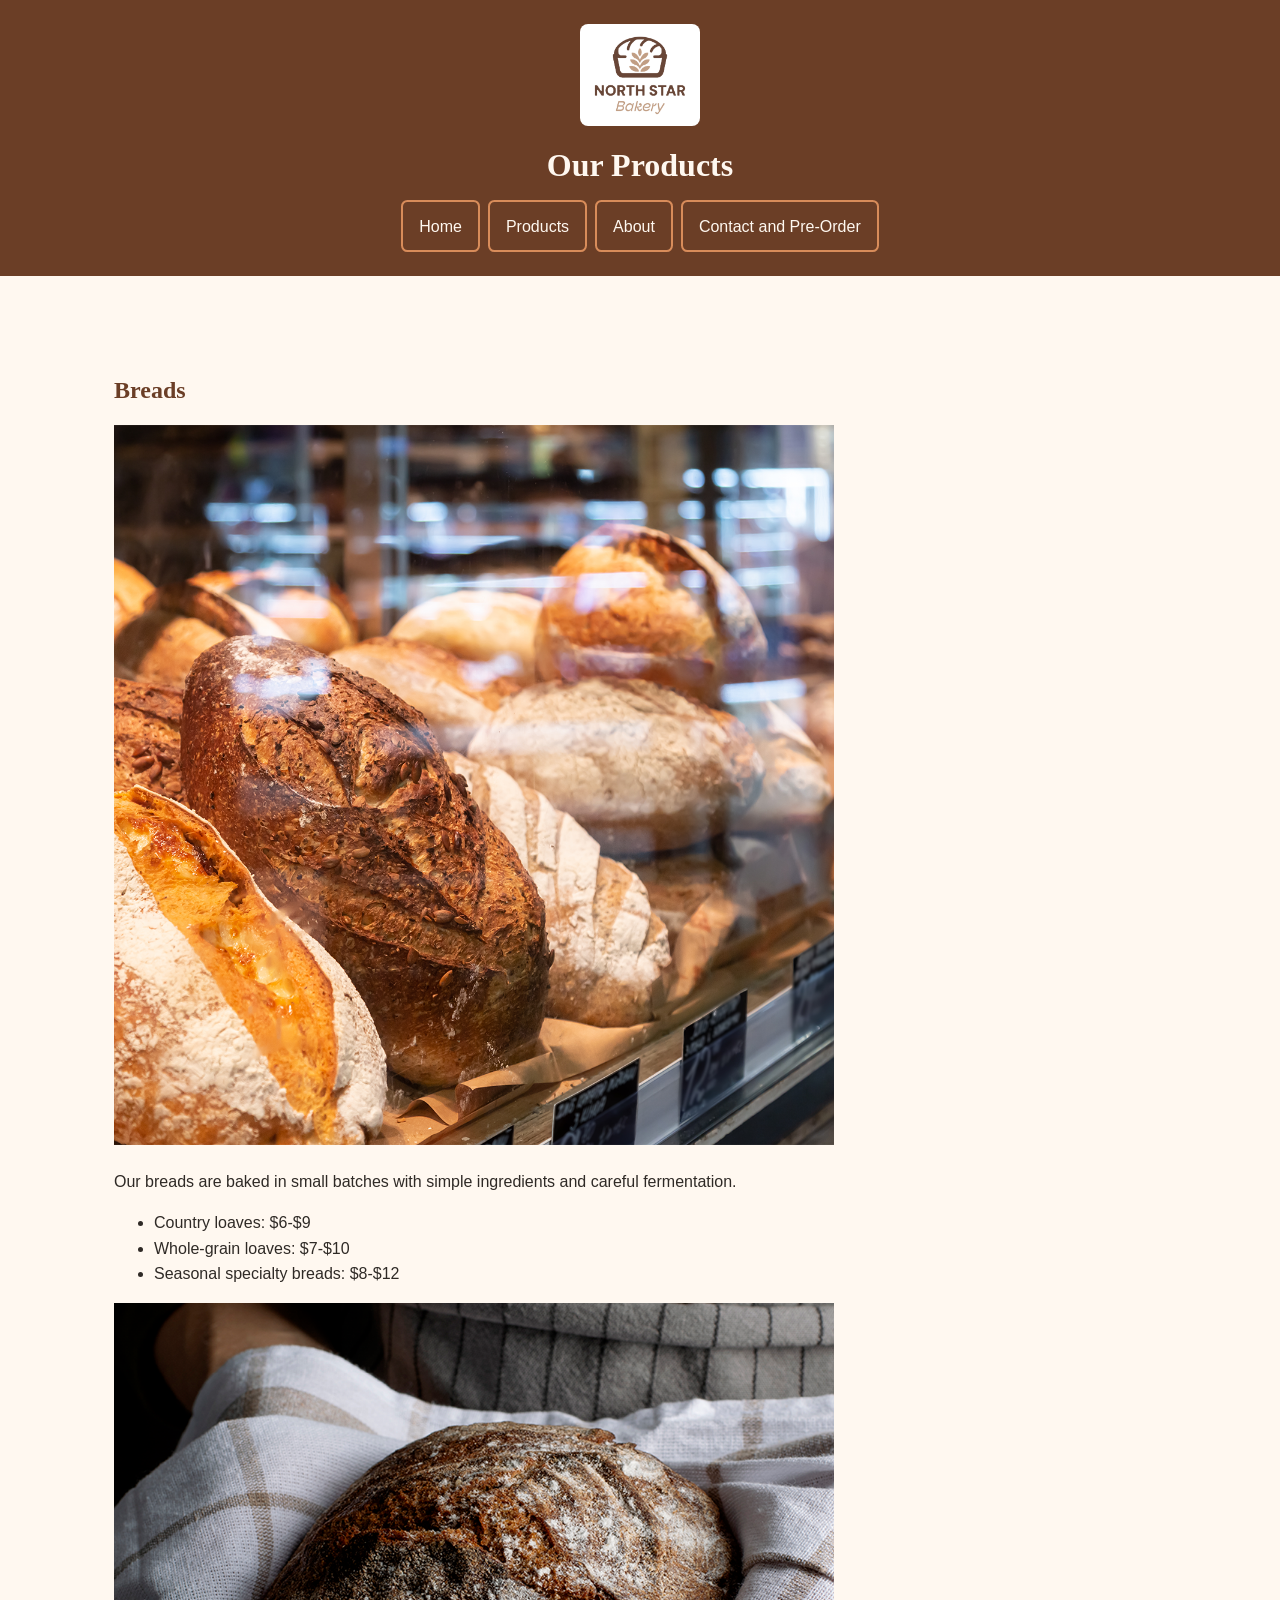
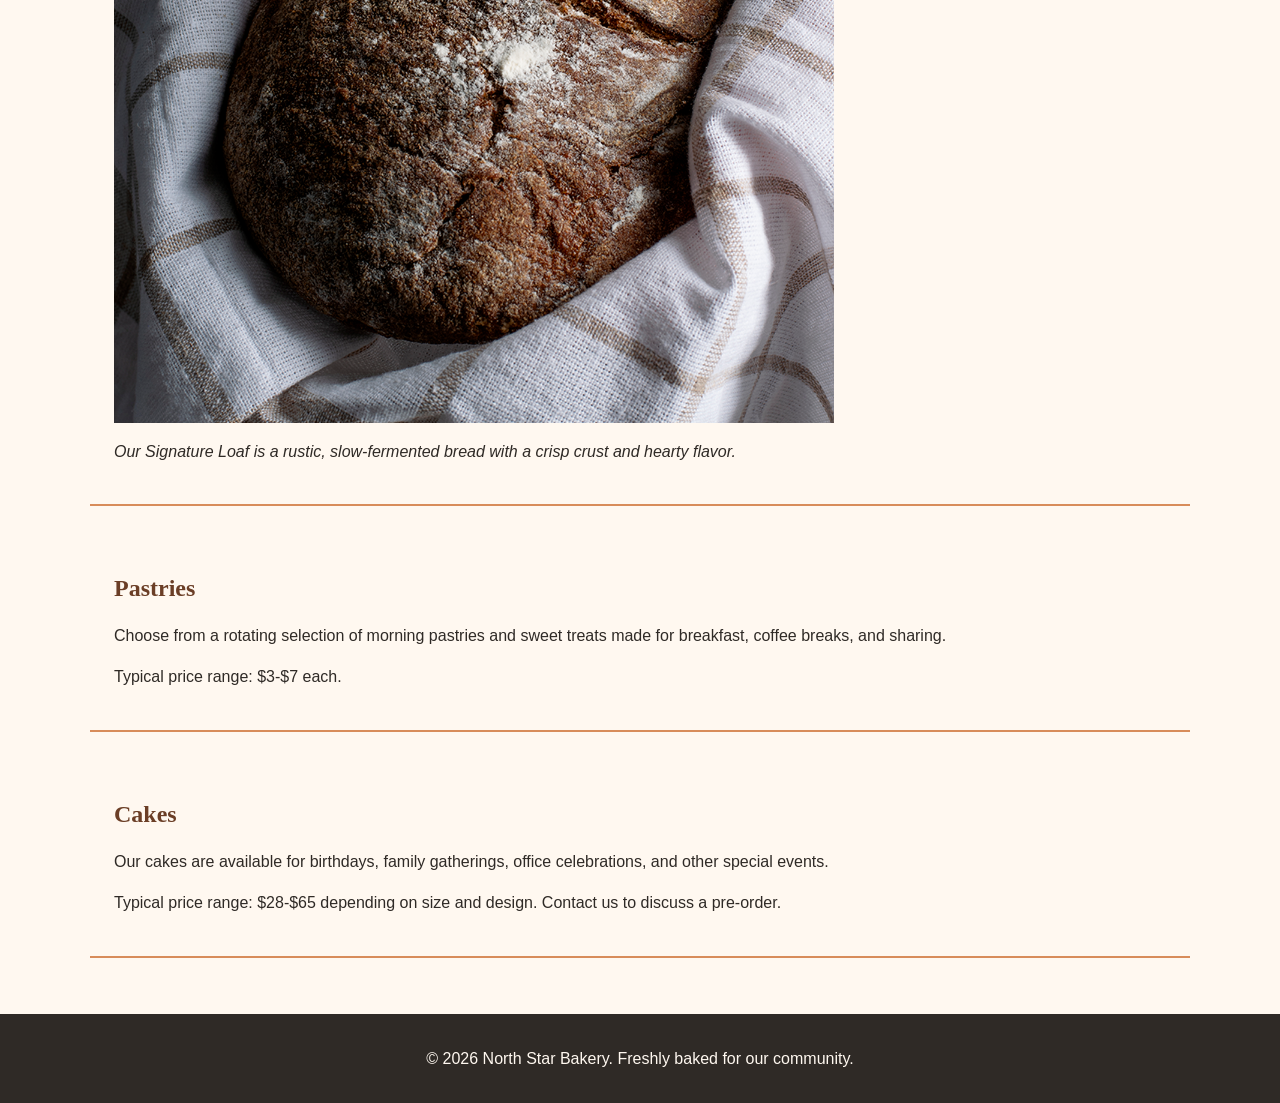
==== products.html @ 69ebf03b "Add files via upload" ====
<!DOCTYPE html>
<html lang="en">
<head>
    <meta charset="UTF-8">
    <meta name="viewport" content="width=device-width, initial-scale=1.0">
    <title>North Star Bakery | Products</title>
    <link rel="stylesheet" href="styles.css">
</head>
<body>
    <a class="skip-link" href="#main-content">Skip to main content</a>
    <header>
        <img src="bakery-logo.png" alt="North Star Bakery logo with a loaf of bread and wheat">
        <h1>Our Products</h1>
        <nav aria-label="Primary navigation">
            <ul>
                <li><a href="index.html">Home</a></li>
                <li><a href="products.html">Products</a></li>
                <li><a href="about.html">About</a></li>
                <li><a href="contact.html">Contact and Pre-Order</a></li>
            </ul>
        </nav>
    </header>

    <main id="main-content">
        <section>
            <h2>Breads</h2>
            <img src="bakery-bread.jpg" alt="Assortment of artisan bread loaves displayed at North Star Bakery">
            <p>Our breads are baked in small batches with simple ingredients and careful fermentation.</p>
            <ul>
                <li>Country loaves: $6-$9</li>
                <li>Whole-grain loaves: $7-$10</li>
                <li>Seasonal specialty breads: $8-$12</li>
            </ul>

            <figure>
                <img src="bakery-signature-loaf.jpg" alt="North Star Bakery signature artisan loaf resting on a striped cloth">
                <figcaption>Our Signature Loaf is a rustic, slow-fermented bread with a crisp crust and hearty flavor.</figcaption>
            </figure>
        </section>

        <section>
            <h2>Pastries</h2>
            <p>Choose from a rotating selection of morning pastries and sweet treats made for breakfast, coffee breaks, and sharing.</p>
            <p>Typical price range: $3-$7 each.</p>
        </section>

        <section>
            <h2>Cakes</h2>
            <p>Our cakes are available for birthdays, family gatherings, office celebrations, and other special events.</p>
            <p>Typical price range: $28-$65 depending on size and design. Contact us to discuss a pre-order.</p>
        </section>
    </main>

    <footer>
        <p>&copy; 2026 North Star Bakery. Freshly baked for our community.</p>
    </footer>
</body>
</html>
---- styles.css ----
/* North Star Bakery - Touchstone 3 | Mobile-first */
* { box-sizing: border-box; }

body {
    margin: 0;
    font-family: Arial, Helvetica, sans-serif;
    color: #2F2A26;
    background-color: #FFF8F0;
    line-height: 1.6;
}

img { max-width: 100%; height: auto; }

.skip-link { position: absolute; left: -9999px; }
.skip-link:focus {
    left: 1rem; top: 1rem; padding: .75rem;
    background: #FFF8F0; color: #6B3E26;
    border: 2px solid #6B3E26;
}

header {
    padding: 1rem;
    text-align: center;
    background-color: #6B3E26;
    color: #FFF8F0;
}

header > img {
    width: 120px;
    background-color: #FFF8F0;
    border-radius: .5rem;
}

h1, h2, h3 {
    font-family: Georgia, "Times New Roman", serif;
    line-height: 1.2;
}

h1 { margin: .75rem 0; }
h2 { color: #6B3E26; }

nav ul {
    display: flex;
    flex-direction: column;
    gap: .5rem;
    list-style: none;
    padding: 0;
    margin: 1rem 0 0;
}

nav a {
    display: block;
    padding: .7rem 1rem;
    color: #FFF8F0;
    text-decoration: none;
    border: 2px solid #D88C5A;
    border-radius: .4rem;
}

nav a:hover, nav a:focus {
    background-color: #D88C5A;
    color: #2F2A26;
}

main {
    width: min(92%, 1100px);
    margin: 0 auto;
    padding: 1rem 0 2rem;
}

section {
    margin: 1rem 0;
    padding: 1rem;
    border-bottom: 2px solid #D88C5A;
}

figure { margin: 1rem 0; }
figcaption { margin-top: .5rem; font-style: italic; }
audio { width: 100%; max-width: 520px; }

form { max-width: 720px; }

fieldset {
    margin-bottom: 1rem;
    padding: 1rem;
    border: 2px solid #D88C5A;
    border-radius: .5rem;
}

legend {
    font-family: Georgia, "Times New Roman", serif;
    font-weight: bold;
    color: #6B3E26;
}

input, textarea, button { font: inherit; }

input[type="text"], input[type="email"], input[type="date"], textarea {
    width: 100%;
    padding: .65rem;
    border: 1px solid #6B3E26;
    border-radius: .3rem;
}

button {
    padding: .75rem 1.25rem;
    background-color: #6B3E26;
    color: #FFF8F0;
    border: 2px solid #6B3E26;
    border-radius: .4rem;
    cursor: pointer;
}

button:hover, button:focus {
    background-color: #D88C5A;
    color: #2F2A26;
}

footer {
    padding: 1rem;
    text-align: center;
    background-color: #2F2A26;
    color: #FFF8F0;
}

@media (min-width: 760px) {
    header { padding: 1.5rem 2rem; }

    nav ul {
        flex-direction: row;
        justify-content: center;
        flex-wrap: wrap;
    }

    main { padding-top: 2rem; }

    section {
        padding: 1.5rem;
        margin: 1.5rem 0;
    }

    main img { max-width: 720px; }
}
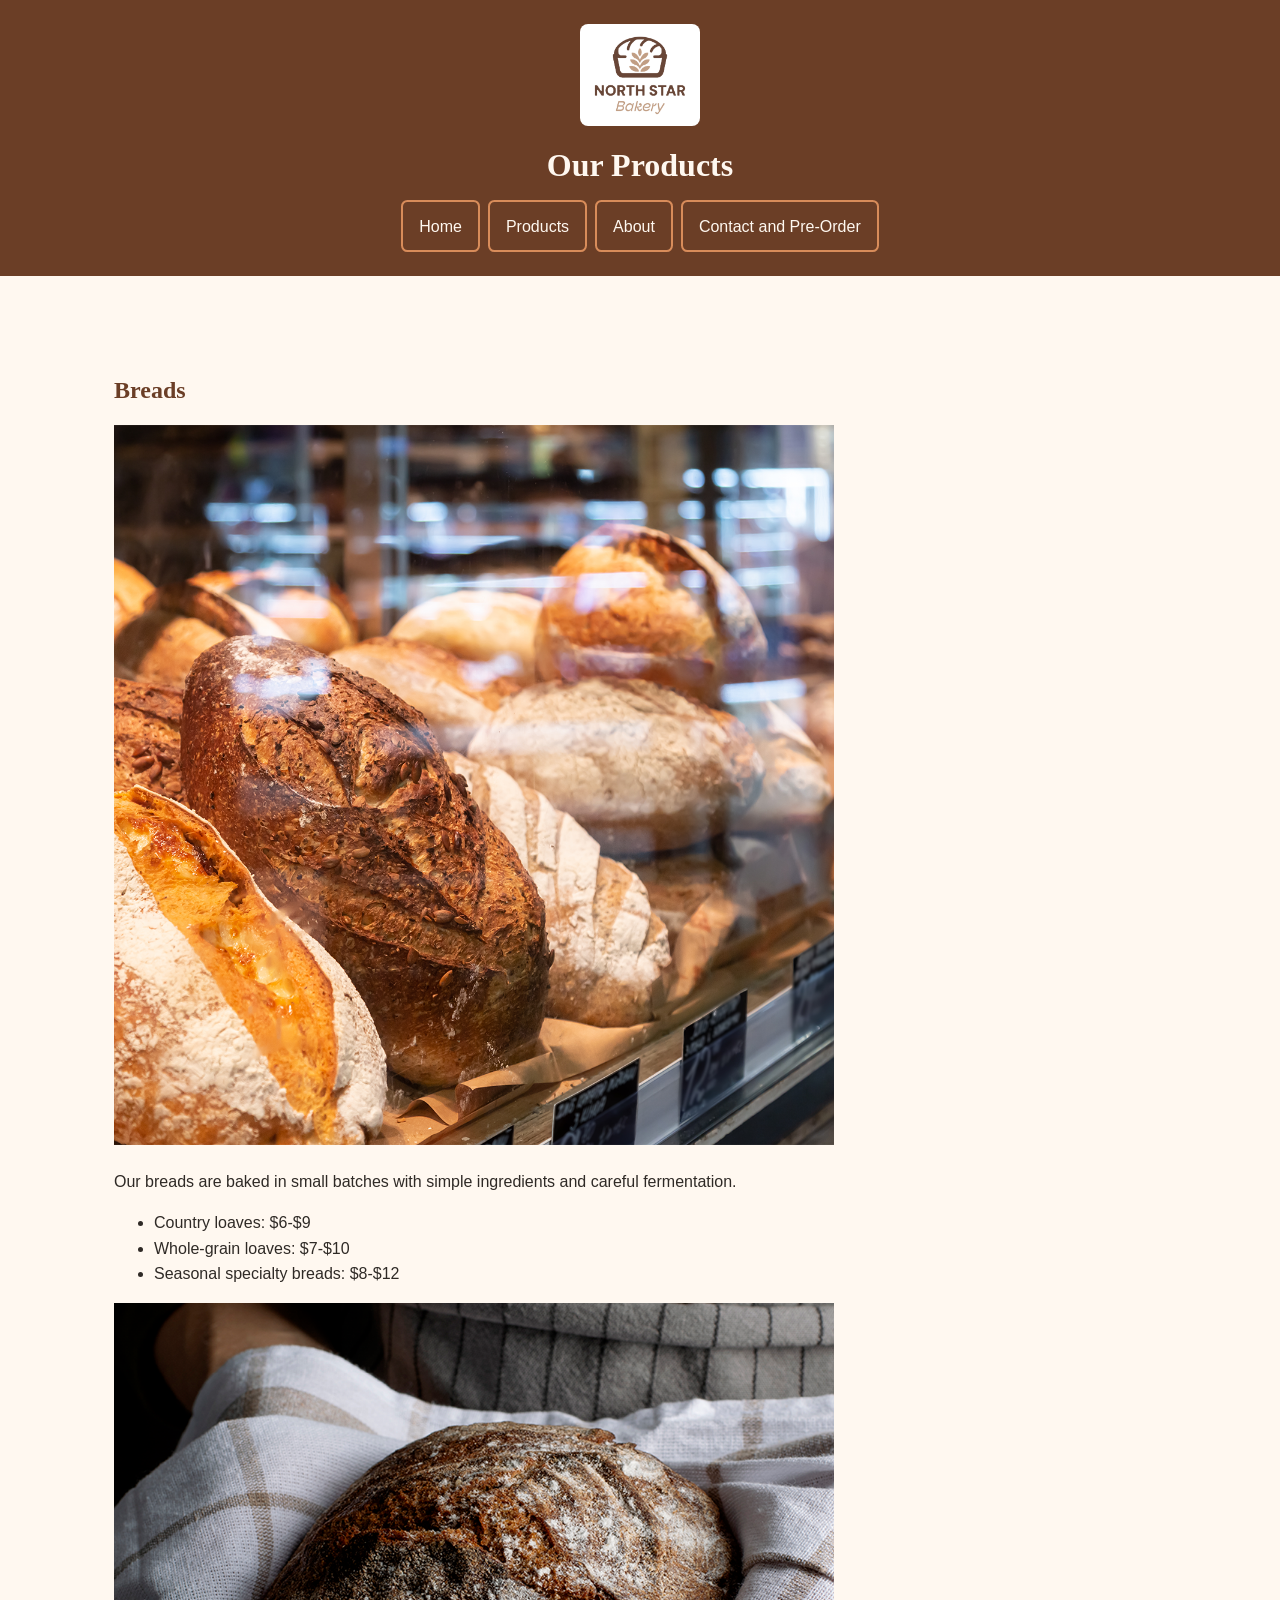
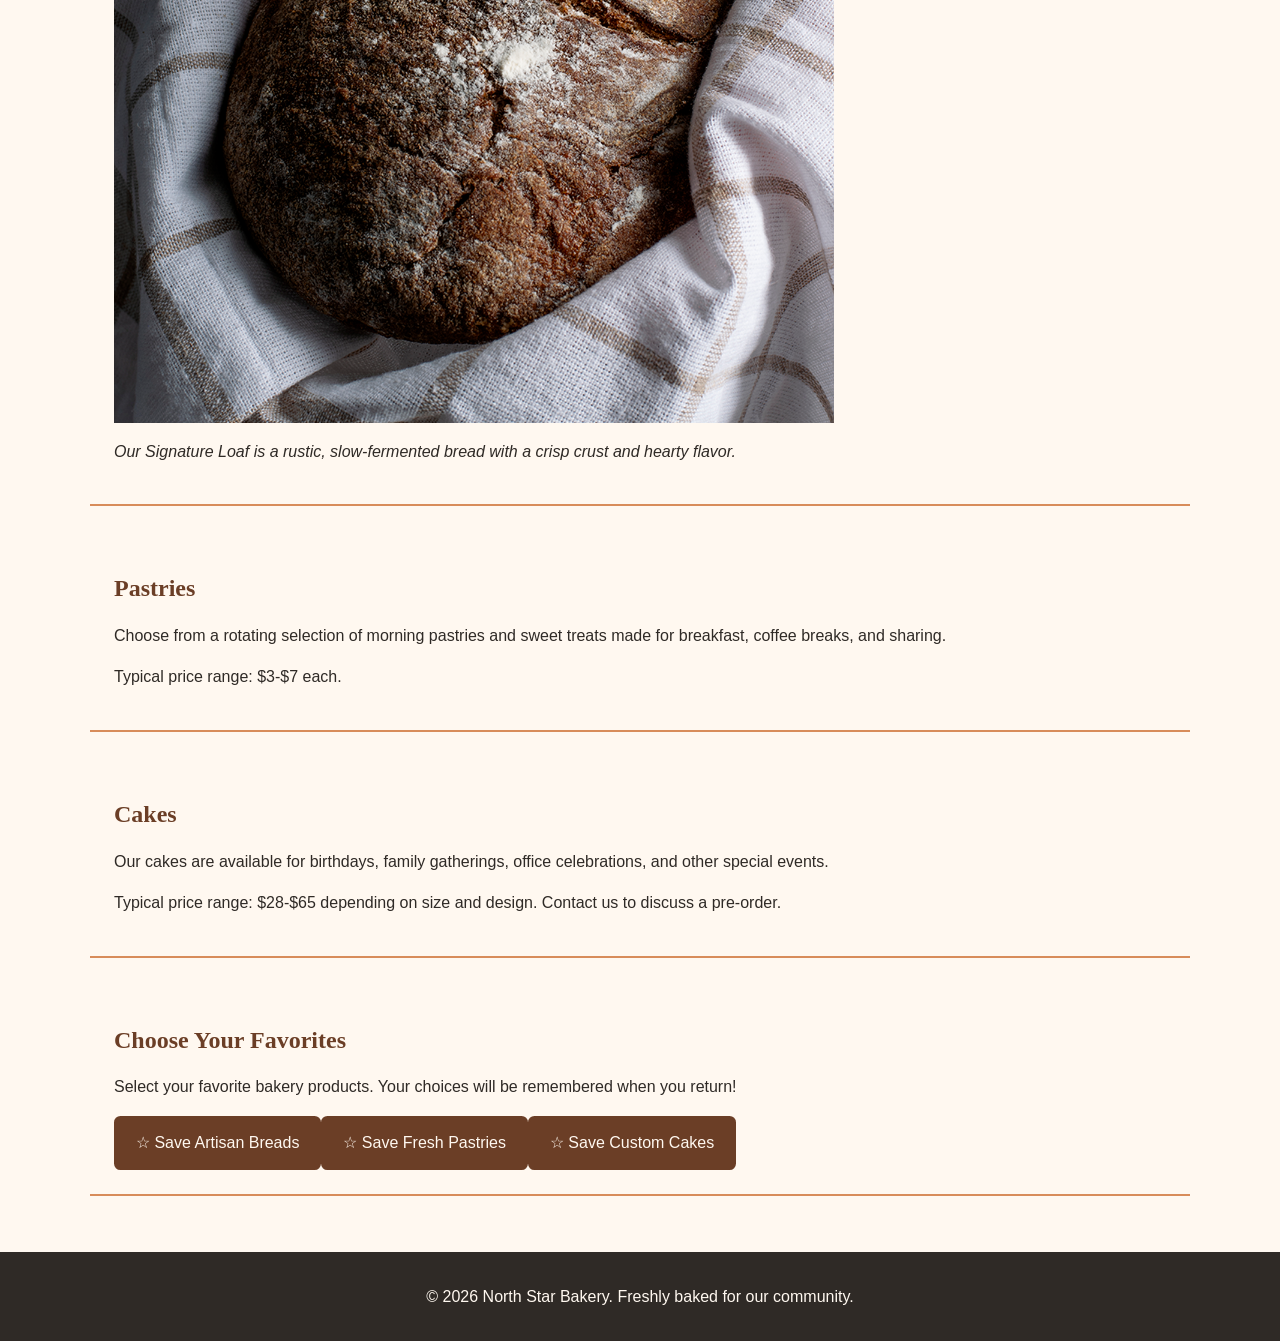
==== commit e93fa4d5: "Complete Touchstone 4 JavaScript interactivity and form validation" ====
--- a/products.html
+++ b/products.html
@@ -1,3 +1,4 @@
+
 <!DOCTYPE html>
 <html lang="en">
 <head>
@@ -6,11 +7,14 @@
     <title>North Star Bakery | Products</title>
     <link rel="stylesheet" href="styles.css">
 </head>
+
 <body>
     <a class="skip-link" href="#main-content">Skip to main content</a>
+
     <header>
         <img src="bakery-logo.png" alt="North Star Bakery logo with a loaf of bread and wheat">
         <h1>Our Products</h1>
+
         <nav aria-label="Primary navigation">
             <ul>
                 <li><a href="index.html">Home</a></li>
@@ -25,7 +29,9 @@
         <section>
             <h2>Breads</h2>
             <img src="bakery-bread.jpg" alt="Assortment of artisan bread loaves displayed at North Star Bakery">
+
             <p>Our breads are baked in small batches with simple ingredients and careful fermentation.</p>
+
             <ul>
                 <li>Country loaves: $6-$9</li>
                 <li>Whole-grain loaves: $7-$10</li>
@@ -49,10 +55,21 @@
             <p>Our cakes are available for birthdays, family gatherings, office celebrations, and other special events.</p>
             <p>Typical price range: $28-$65 depending on size and design. Contact us to discuss a pre-order.</p>
         </section>
+
+        <!-- Touchstone 4: Interactive Favorites Feature -->
+        <section aria-labelledby="favorites-heading">
+            <h2 id="favorites-heading">Choose Your Favorites</h2>
+            <p>Select your favorite bakery products. Your choices will be remembered when you return!</p>
+            <div id="bakery-favorites"></div>
+        </section>
+
     </main>
 
     <footer>
         <p>&copy; 2026 North Star Bakery. Freshly baked for our community.</p>
     </footer>
+
+    <!-- Connect our JavaScript file -->
+    <script src="script.js"></script>
 </body>
 </html>
